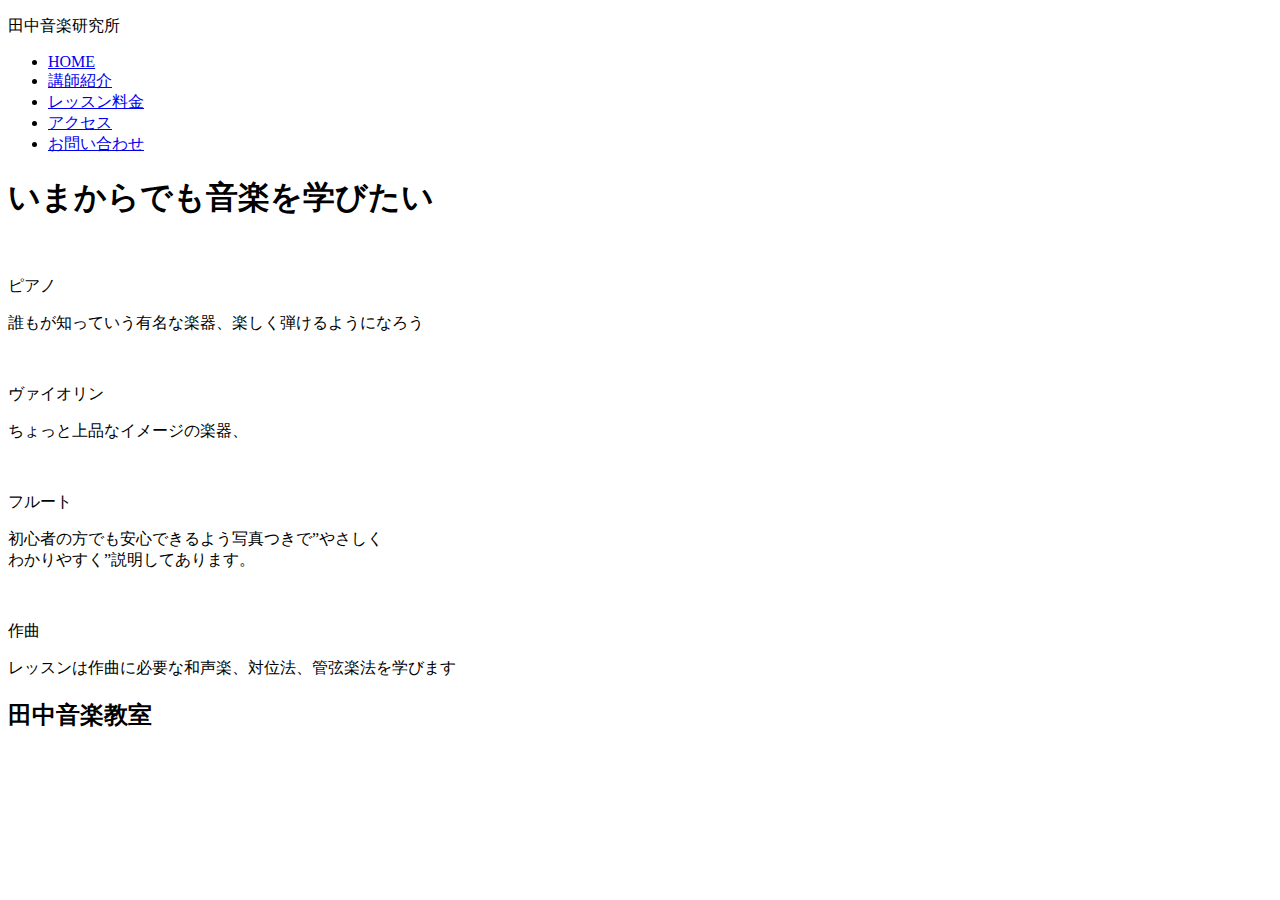
==== index.html @ 3798ebcd "Create index.html" ====
<!DOCTYPE html>
<html lang="ja" dir="ltr">
  <head>
    <meta charset="utf-8">
    <title>田中音楽研究所</title>
    <link rel="stylesheet" href="css/styles.css">
  </head>

  <body>
    <div id="wrapper">
            <div>
   <div class="header">
     <div class="header-logo">
       <p>田中音楽研究所</p>
       <div class="header-list">
         <ul>
           <li class="btn-h"><a href="index.html">HOME</a></li>
           <li class="btn-h"><a href="teacher.html">講師紹介</a></li>
           <li class="btn-h"><a href="lesson.html">レッスン料金</a></li>
           <li class="btn-h"><a href="access.html">アクセス</a></li>
           <li class="btn-h"><a href="contact.html">お問い合わせ</a></li>
         </ul>
       </div>
     </div>
   </div>

<div class="main">
  <div class="continer">
    <div class="copy-continer">
      <h1>いまからでも音楽を学びたい</h1>
      <h2></h2>
      <p></p>
    </div>

    <!-- <div class="lessons"> -->

      <div class="lesson">
        <div class="lesson-box1">
          <div class="lesson-icon">
            <img src="img/AWMUS_007.GIF" alt="">
          </div>
          <p class="icon-title">ピアノ</p>
          <p class="text-lesson">誰もが知っていう有名な楽器、楽しく弾けるようになろう</p>
        </div>
      </div>

      <div class="lesson">
        <div class="lesson-box2">
          <div class="lesson-icon">
            <img src="img/AWMUS_012.GIF" alt="">
          </div>
          <p class="icon-title">ヴァイオリン</p>
          <p class="text-lesson">ちょっと上品なイメージの楽器、</p>
        </div>
      </div>

      <div class="lesson">
        <div class="lesson-box3">
          <div class="lesson-icon">
            <img src="img/AWMUS_024.GIF" alt="">
          </div>
          <p class="icon-title">フルート</p>
          <p class="text-lesson">初心者の方でも安心できるよう写真つきで”やさしく<br>わかりやすく”説明してあります。</p>
        </div>
      </div>

      <div class="lesson">
        <div class="lesson-box4">
          <div class="lesson-icon">
            <img src="img/AWMUS_023.GIF" alt="">
          </div>
          <p class="icon-title">作曲</p>
          <p class="text-lesson">レッスンは作曲に必要な和声楽、対位法、管弦楽法を学びます</p>
        </div>
      </div>

    </div>
  </div>
<!-- </div> -->
<footer>
  <div class="footer-logo">
    <h2 class="footer-logo">田中音楽教室</h2>
    <!-- <div class="footer-list">
      <ul>
        <li class="btn-h">アクセス</li>
        <li class="btn-h">お問い合わせ</li>
      </ul>
    </div> -->

  </div>
</footer>

  </body>

</html>
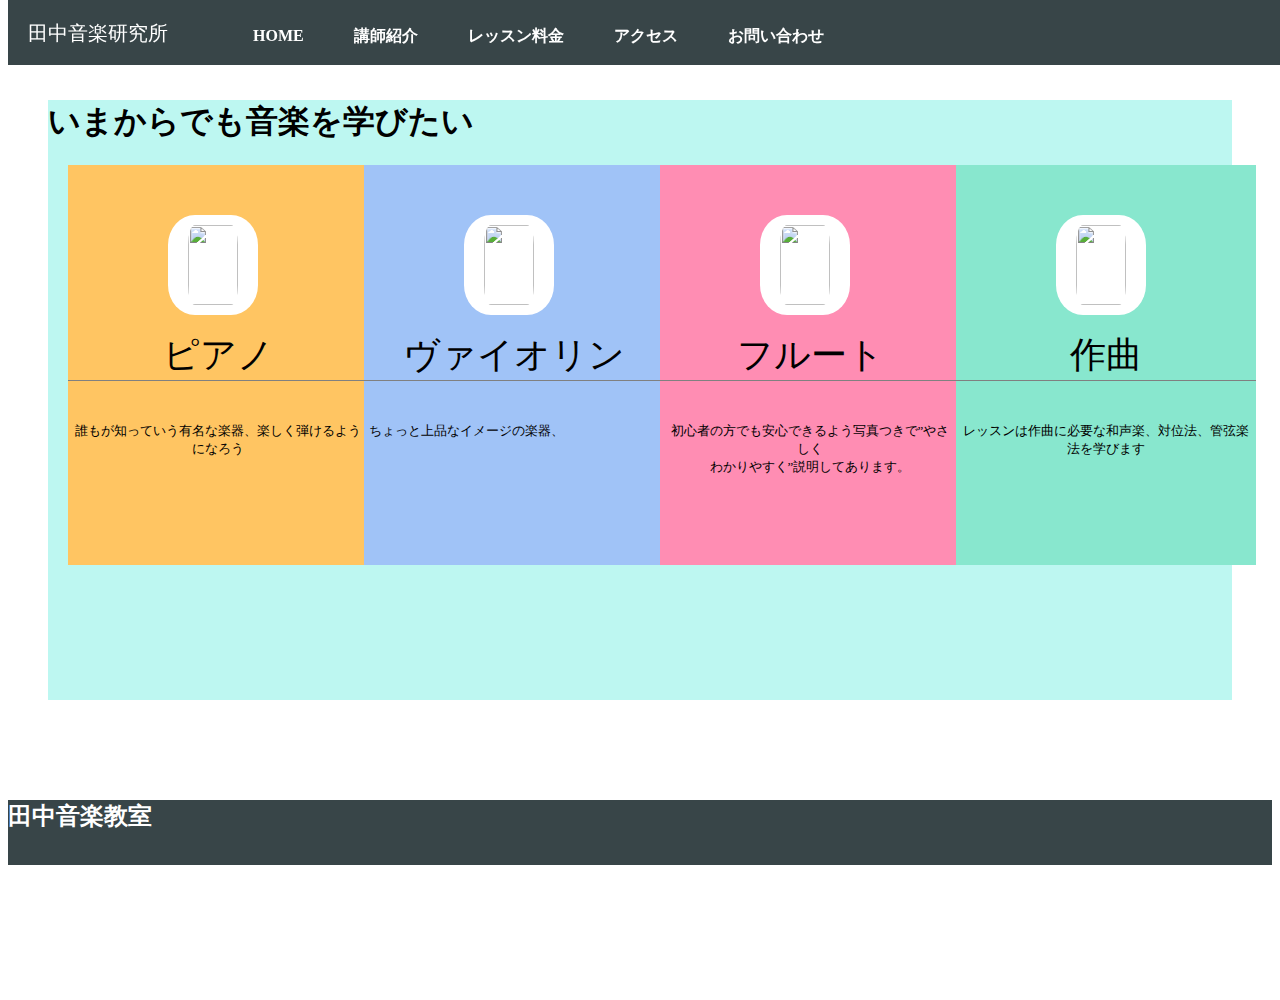
==== commit 7dc6d15b: "Update index.html" ====
--- a/index.html
+++ b/index.html
@@ -3,7 +3,7 @@
   <head>
     <meta charset="utf-8">
     <title>田中音楽研究所</title>
-    <link rel="stylesheet" href="css/styles.css">
+    <link rel="stylesheet" href="styles.css">
   </head>
 
   <body>
--- a/styles.css
+++ b/styles.css
@@ -0,0 +1,191 @@
+/* 全体のCSS */
+html{
+  height:100%;
+}
+body{
+  height:100%;
+}
+/* body, #wrapper{
+   display:flex;
+   flex- direction: column;
+   min-height: 100vh;
+}
+
+footer{
+  margin-top:auto;
+} */
+
+
+li {
+  list-style: none;
+}
+/* ヘッダーのCSS */
+
+.header{
+  height: 65px;
+  width: 100%;
+  background-color: rgba(34, 49, 52, 0.9);
+  color:white;
+  position: fixed;
+  top: 0px;
+  z-index: 10;
+}
+.header-logo p{
+  font-size: 20px;
+  float:left;
+  margin: 20px;
+}
+.header-list{
+  float:left;
+  transition: all 0.5s;
+}
+.btn-h:hover {
+  background-color: rgba(255, 255, 255, 0.5);
+}
+
+
+
+
+.header-list li{
+  float:left;
+  /* padding: 0 10px; */
+  /* text-align: center; */
+  line-height: 30px;
+  padding: 5px 25px;
+ color: white;
+ display: block;
+ /* background-color: rgba(240, 240, 240, 0.5); */
+}
+
+a {
+ font-weight:bold;
+ text-decoration:none;
+ color: white;
+}
+
+
+/* メインのCSS */
+.main{
+  height:600px;
+  /* width:1000px */
+  margin:100px 40px;
+  background-color: #bdf7f1;
+
+
+}
+
+
+.lesson-icon img{
+  position: absolute;
+  height:80px;
+  width: 50px;
+  /* width: 80px; */
+  background-color: white;
+   /* background-height:20px;
+   backgrond-width:10px; */
+
+  /* background-size:; */
+  padding: 10px 20px;
+  border-radius: 30%;
+}
+.lesson-icon{
+  /* position: relative; */
+  /* background-color: white; */
+  /* height:50px; */
+  /* width:30px; */
+  /* border-radius: 40%; */
+ /* margin-top: 5px */
+  padding: 50px 100px;
+}
+
+.lesson{
+  float:left;
+  width:25%;
+  /* padding:0 5px; */
+
+  /* margin-top: 50px;
+  padding:5px; */
+  /* width:auto; */
+}
+.icon-title{
+  text-align: center;
+   font-size: 36px;
+   padding-top: 30px;
+   border-bottom: 1px solid gray;
+}
+
+
+.text-lesson{
+  /* width: 25%; */
+  /* padding-top: 30px; */
+  margin-top:50px;
+  font-size:13px;
+  /* word-break: keep-all; */
+  word-wrap: break-word;
+  /* color: #b3aeb5; */
+  text-align: center;
+  margin:5px;
+  display: inline-block;
+
+}
+.lesson-box1{
+  background-color: #ffc562;
+  height:400px;
+  width:300px;
+  margin-left: 20px;
+}
+.lesson-box2{
+  background-color: #a0c3f7;
+  height:400px;
+  width:300px;
+  margin-left: 20px;
+}
+.lesson-box3{
+  background-color: #ff8db3;
+  height:400px;
+  width:300px;
+  margin-left: 20px;
+}
+.lesson-box4{
+  background-color: #88e7ce;
+  height:400px;
+  width:300px;
+  margin-left: 20px;
+}
+
+
+
+
+
+
+
+/* フッターのCSS */
+footer{
+  clear: both;
+  height: 65px;
+  background-color: rgba(34, 49, 52, 0.9);
+  color:white;
+  /* float: left; */
+}
+.footer-logo p{
+   font-size: 10px;
+   padding:10px;
+}
+
+.footer-list{
+  float:left;
+  /* display:inline-block; */
+  transition: all 0.5s;
+
+}
+.footer-list li{
+  /* display:inline-block; */
+  float:left;
+  /* padding: 0 10px; */
+  /* text-align: center; */
+  line-height: 30px;
+  padding: 5px 25px;
+ color: white;
+ display: block;
+ /* background-color: rgba(240, 240, 240, 0.5); */
+}
